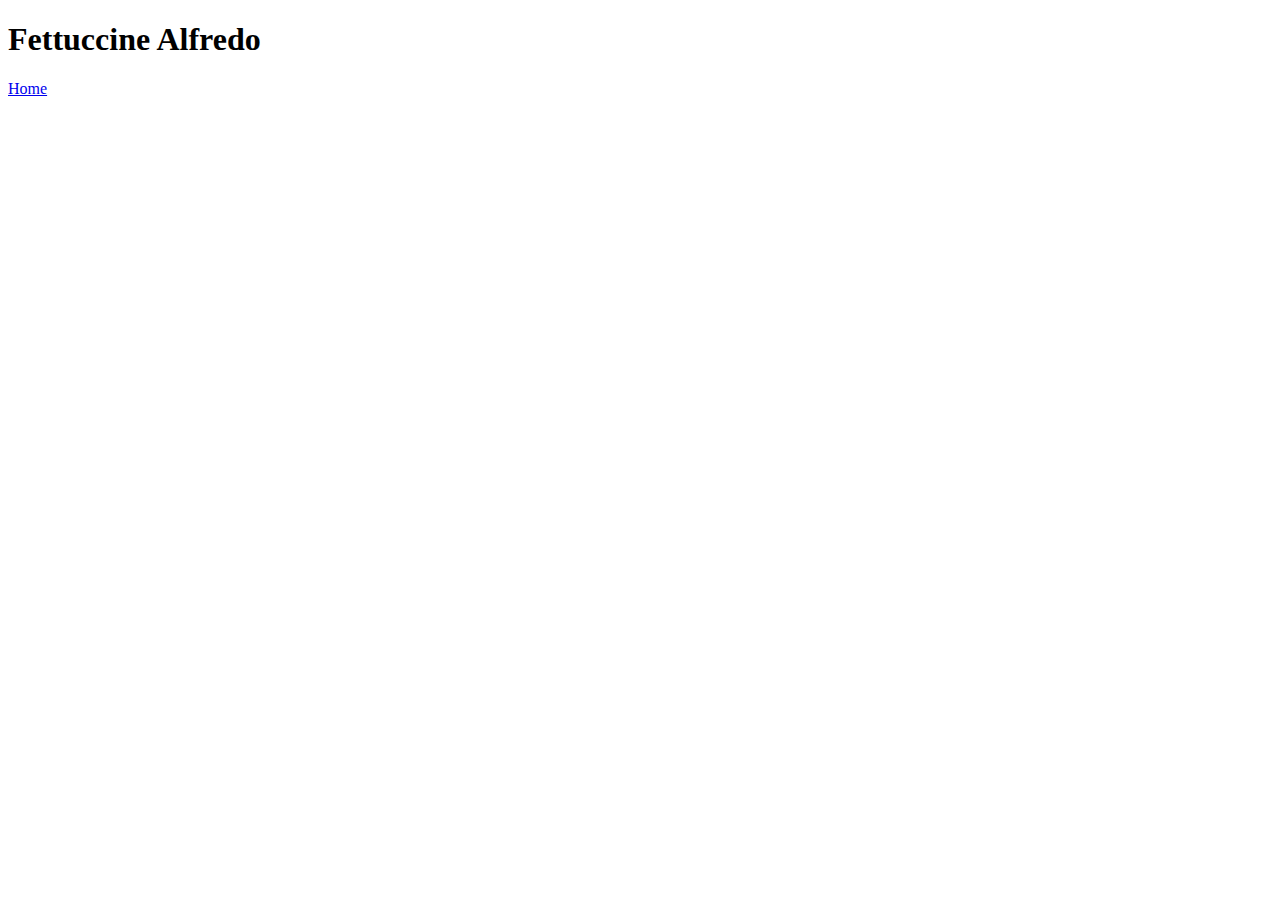
==== recipes/fettuccine-alfredo.html @ 3aa7da16 "Create Odin Recipes page and Recipes pages" ====
<!DOCTYPE html>
<html lang="en">
<head>
    <meta charset="UTF-8">
    <meta name="viewport" content="width=device-width, initial-scale=1.0">
    <title>Fettuccine Alfredo | Odin Recipes</title>
</head>
<body>
    <h1>Fettuccine Alfredo</h1>
    <a href="../index.html">Home</a>
</body>
</html>
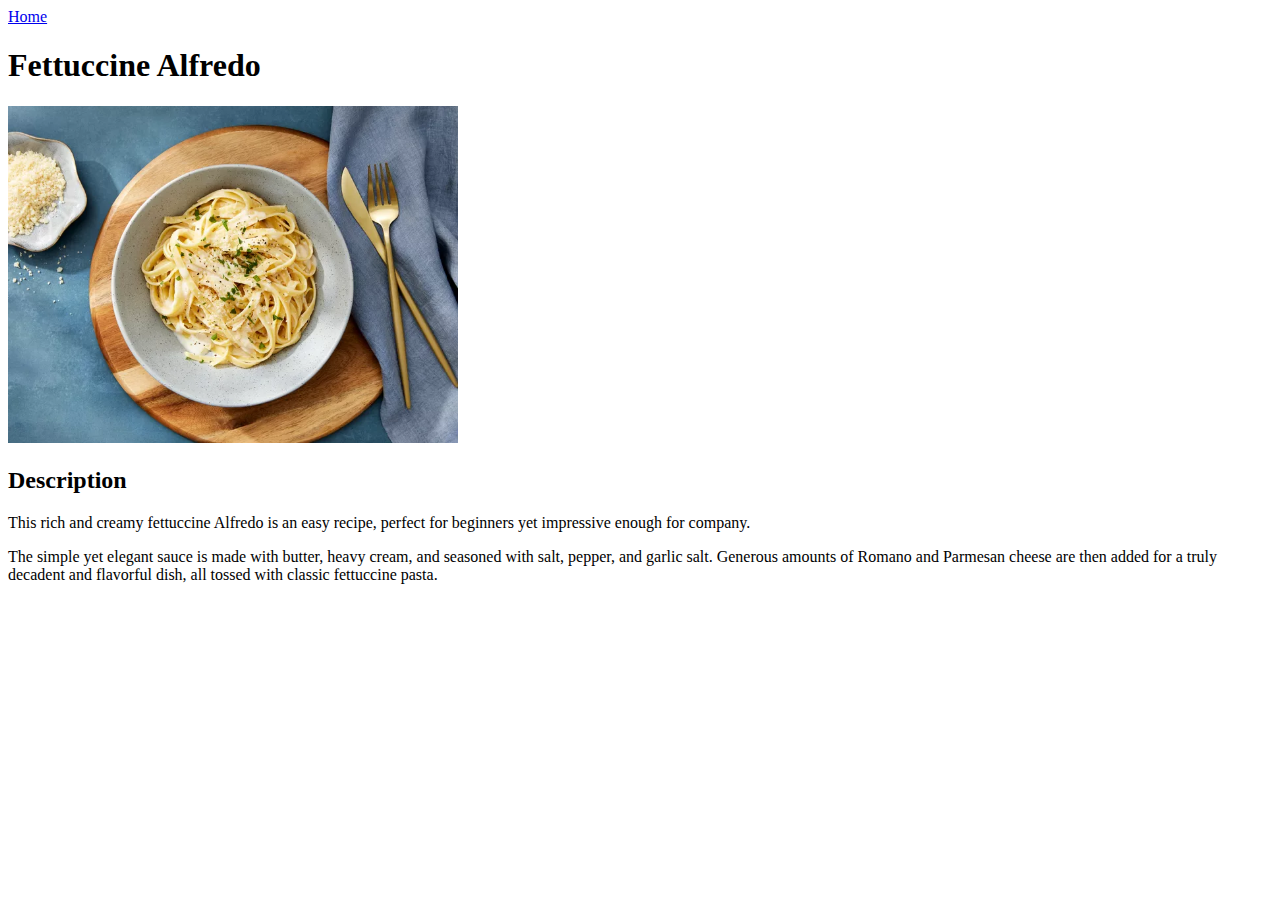
==== commit f667fda4: "Create img file, add images, modify recipes" ====
--- a/recipes/fettuccine-alfredo.html
+++ b/recipes/fettuccine-alfredo.html
@@ -6,7 +6,12 @@
     <title>Fettuccine Alfredo | Odin Recipes</title>
 </head>
 <body>
+    <a href="../index.html">Home</a>
     <h1>Fettuccine Alfredo</h1>
-    <a href="../index.html">Home</a>
+    <img src="../img/fettuccine.WebP" width="450">
+    <h2>Description</h2>
+    <p>This rich and creamy fettuccine Alfredo is an easy recipe, perfect for beginners yet impressive enough for company.</p>
+    <p>The simple yet elegant sauce is made with butter, heavy cream, and seasoned with salt, pepper, and garlic salt.  Generous amounts of Romano and Parmesan cheese are then added for a truly decadent and flavorful dish, all tossed with classic fettuccine pasta.</p>
+    
 </body>
 </html>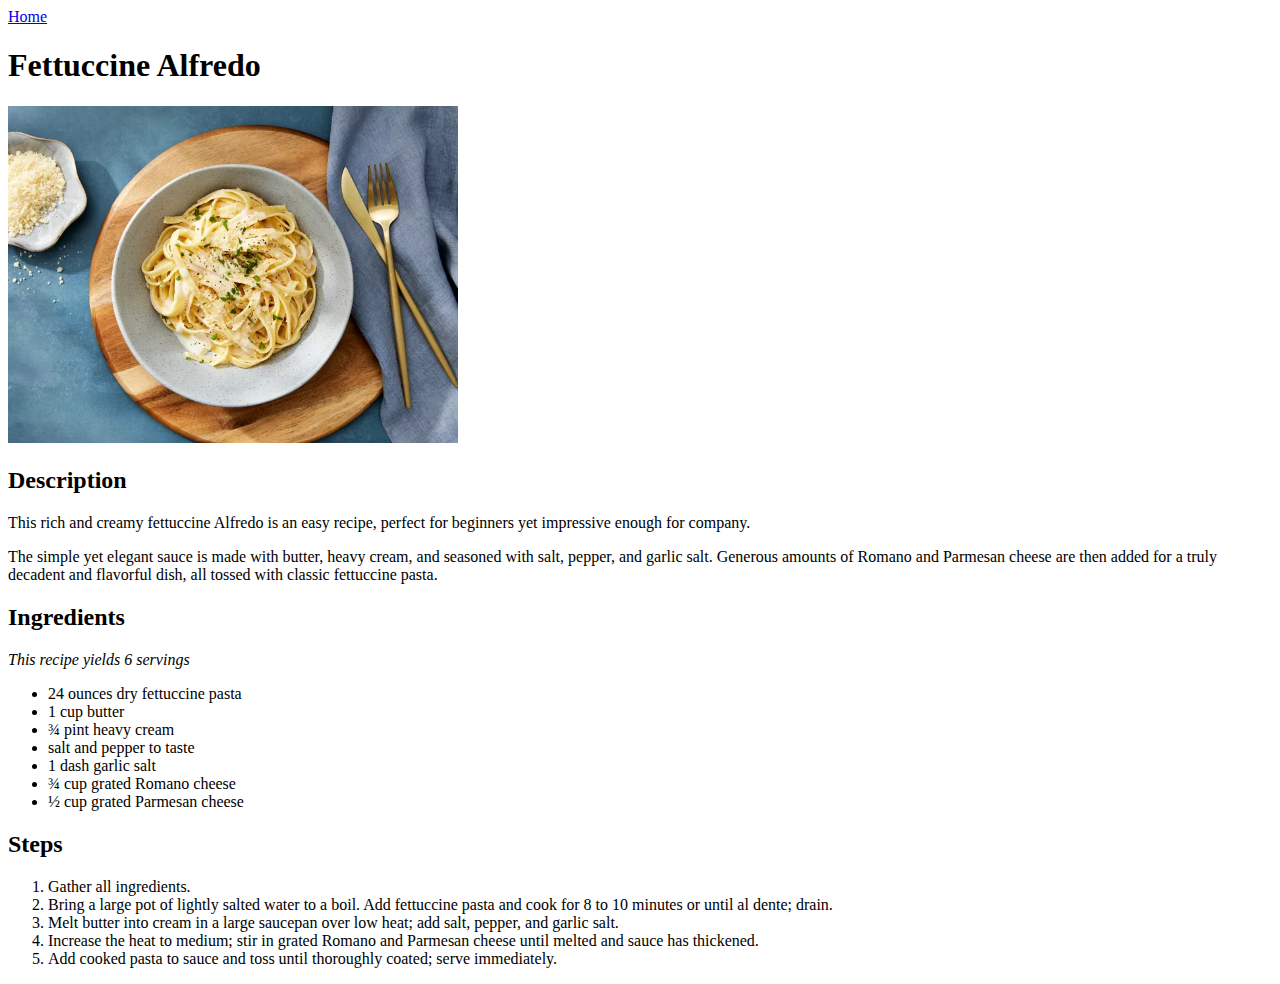
==== commit 0ea5e4fc: "Add lists, character substitution" ====
--- a/recipes/fettuccine-alfredo.html
+++ b/recipes/fettuccine-alfredo.html
@@ -10,8 +10,26 @@
     <h1>Fettuccine Alfredo</h1>
     <img src="../img/fettuccine.WebP" width="450">
     <h2>Description</h2>
-    <p>This rich and creamy fettuccine Alfredo is an easy recipe, perfect for beginners yet impressive enough for company.</p>
-    <p>The simple yet elegant sauce is made with butter, heavy cream, and seasoned with salt, pepper, and garlic salt.  Generous amounts of Romano and Parmesan cheese are then added for a truly decadent and flavorful dish, all tossed with classic fettuccine pasta.</p>
-    
+        <p>This rich and creamy fettuccine Alfredo is an easy recipe, perfect for beginners yet impressive enough for company.</p>
+        <p>The simple yet elegant sauce is made with butter, heavy cream, and seasoned with salt, pepper, and garlic salt.  Generous amounts of Romano and Parmesan cheese are then added for a truly decadent and flavorful dish, all tossed with classic fettuccine pasta.</p>
+    <h2>Ingredients</h2>
+    <em>This recipe yields 6 servings</em>
+    <ul>
+        <li>24 ounces dry fettuccine pasta</li>
+        <li>1 cup butter</li>
+        <li>¾ pint heavy cream</li>
+        <li>salt and pepper to taste</li>
+        <li>1 dash garlic salt</li>
+        <li>¾ cup grated Romano cheese</li>
+        <li>½ cup grated Parmesan cheese</li>
+      </ul>
+    <h2>Steps</h2>
+    <ol>
+        <li>Gather all ingredients.</li>
+        <li>Bring a large pot of lightly salted water to a boil. Add fettuccine pasta and cook for 8 to 10 minutes or until al dente; drain.</li>
+        <li>Melt butter into cream in a large saucepan over low heat; add salt, pepper, and garlic salt.</li>
+        <li>Increase the heat to medium; stir in grated Romano and Parmesan cheese until melted and sauce has thickened.</li>
+        <li>Add cooked pasta to sauce and toss until thoroughly coated; serve immediately.</li>
+    </ol>
 </body>
 </html>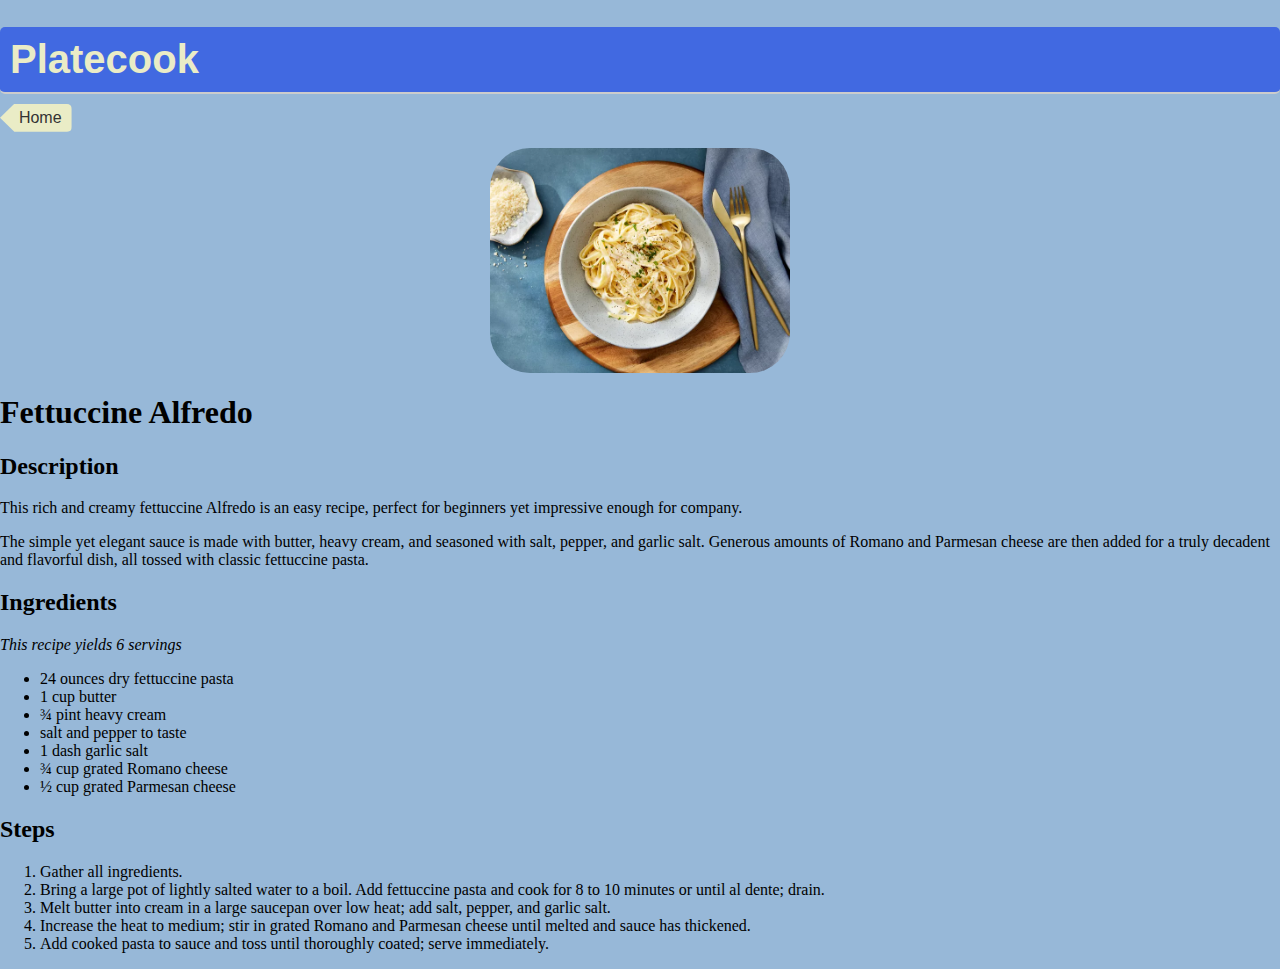
==== commit 07085835: "Add css style" ====
--- a/recipes/fettuccine-alfredo.html
+++ b/recipes/fettuccine-alfredo.html
@@ -3,12 +3,20 @@
 <head>
     <meta charset="UTF-8">
     <meta name="viewport" content="width=device-width, initial-scale=1.0">
-    <title>Fettuccine Alfredo | Odin Recipes</title>
+    <link rel="stylesheet" href="../styles.css">
+    <title>Fettuccine Alfredo | Platecook</title>
 </head>
 <body>
-    <a href="../index.html">Home</a>
+    <h1 id="main-title">Platecook</h1>
+    <div>
+        <span class="home-arrow"></span>
+        <a class="home-button" href="../index.html">&nbsp&nbspHome</a>
+    </div>
+    <p></p>
+    <div class="img-container">
+        <img src="../img/fettuccine.WebP" class="img-dimension">
+    </div>
     <h1>Fettuccine Alfredo</h1>
-    <img src="../img/fettuccine.WebP" width="450">
     <h2>Description</h2>
         <p>This rich and creamy fettuccine Alfredo is an easy recipe, perfect for beginners yet impressive enough for company.</p>
         <p>The simple yet elegant sauce is made with butter, heavy cream, and seasoned with salt, pepper, and garlic salt.  Generous amounts of Romano and Parmesan cheese are then added for a truly decadent and flavorful dish, all tossed with classic fettuccine pasta.</p>
--- a/styles.css
+++ b/styles.css
@@ -0,0 +1,72 @@
+html, body {
+    background-color: #97b8d8;
+    margin: 0;
+    padding: 0;
+}
+
+
+
+#main-title{
+    font-family: 'Segoe UI', Tahoma, Geneva, Verdana, sans-serif;
+    color: #EAECC6;
+    background-color: royalblue; /* Light gray background */
+    padding: 10px; /* Add padding for space around the title */
+    border-radius: 5px;
+    margin-bottom: 10px; /* Add space below the title */
+    border-bottom: 2px solid #ccc; /* Add a subtle bottom border */
+    text-align: left; /* Center the title (optional) */
+    font-size: 2.5em; /* Make the title larger (optional) */
+    font-weight: bold; /* Make the title bold (optional) */
+}
+
+a.home-button {
+    display: inline-block;
+    background-color: #EAECC6;
+    padding: 5px 10px;
+    border-radius: 5px; /* Rounded corners */
+    text-decoration: none;
+    color: #333;
+    clip-path: polygon(20% 0, 100% 0, 100% 100%, 20% 100%, 0 50%); /* Arrow pointing left */
+    transition: background-color 0.3s ease;
+    font-family: 'Segoe UI', Tahoma, Geneva, Verdana, sans-serif;
+}
+
+.menu-text {
+    color: #333;
+    text-decoration: none;
+    font-family: 'Segoe UI', Tahoma, Geneva, Verdana, sans-serif;
+}
+
+.home-list {
+    list-style-type: none; /* Remove default numbers */
+    padding: 0;
+  }
+  
+  .home-list li {
+    padding: 10px 15px;
+    margin-bottom: 10px;
+    background-color: #EAECC6; /* Light background */
+    border-radius: 5px;
+    box-shadow: 2px 2px 5px rgba(0, 0, 0, 0.1); /* Subtle shadow */
+    text-align: center;
+  }
+
+  .home-list li a { /* Style the anchor tag */
+    text-decoration: none; /* Remove underline */
+    display: block; /* Make the anchor tag fill the list item */
+    width: 100%; /* Make the anchor tag fill the list item */
+    height: 100%;/* Make the anchor tag fill the list item */
+  }
+
+  .img-container {
+    display: flex; /* Use flexbox for horizontal centering */
+    justify-content: center; /* Center the image horizontally */
+    width: 100%; /* Make the container take full width */  
+  }
+
+  .img-dimension {
+    width: 300px; /* Fixed width for the image */
+    height: auto;
+    object-fit: contain; /* Maintain aspect ratio */
+    border-radius: 40px;
+  }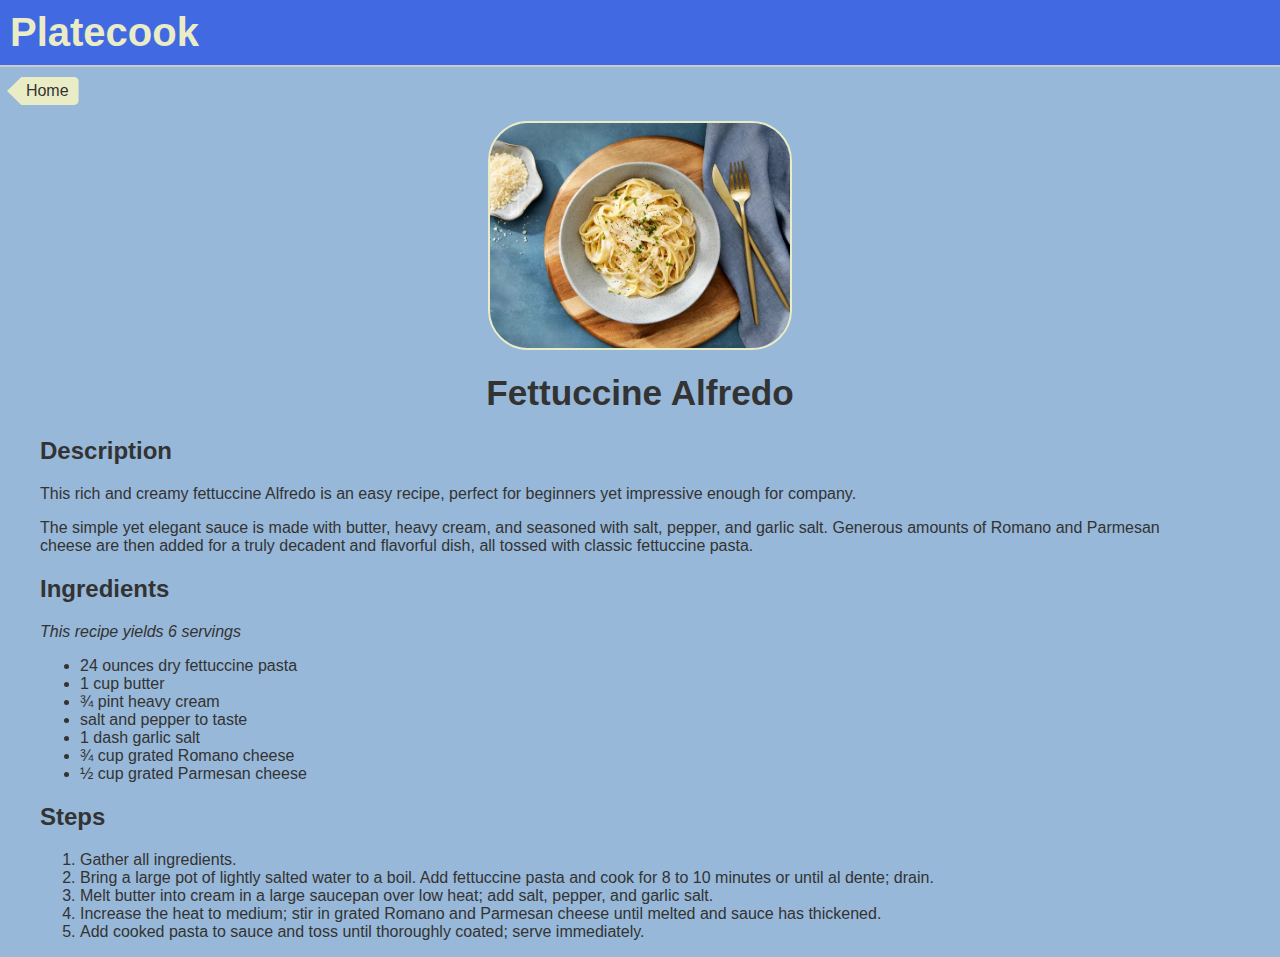
==== commit 5d1781fc: "Manage margin, add id" ====
--- a/recipes/fettuccine-alfredo.html
+++ b/recipes/fettuccine-alfredo.html
@@ -8,36 +8,45 @@
 </head>
 <body>
     <h1 id="main-title">Platecook</h1>
+
     <div>
         <span class="home-arrow"></span>
         <a class="home-button" href="../index.html">&nbsp&nbspHome</a>
     </div>
-    <p></p>
+
+    <p></p> <!-- Just for space -->
+
     <div class="img-container">
         <img src="../img/fettuccine.WebP" class="img-dimension">
     </div>
-    <h1>Fettuccine Alfredo</h1>
-    <h2>Description</h2>
-        <p>This rich and creamy fettuccine Alfredo is an easy recipe, perfect for beginners yet impressive enough for company.</p>
-        <p>The simple yet elegant sauce is made with butter, heavy cream, and seasoned with salt, pepper, and garlic salt.  Generous amounts of Romano and Parmesan cheese are then added for a truly decadent and flavorful dish, all tossed with classic fettuccine pasta.</p>
-    <h2>Ingredients</h2>
-    <em>This recipe yields 6 servings</em>
-    <ul>
-        <li>24 ounces dry fettuccine pasta</li>
-        <li>1 cup butter</li>
-        <li>¾ pint heavy cream</li>
-        <li>salt and pepper to taste</li>
-        <li>1 dash garlic salt</li>
-        <li>¾ cup grated Romano cheese</li>
-        <li>½ cup grated Parmesan cheese</li>
-      </ul>
-    <h2>Steps</h2>
-    <ol>
-        <li>Gather all ingredients.</li>
-        <li>Bring a large pot of lightly salted water to a boil. Add fettuccine pasta and cook for 8 to 10 minutes or until al dente; drain.</li>
-        <li>Melt butter into cream in a large saucepan over low heat; add salt, pepper, and garlic salt.</li>
-        <li>Increase the heat to medium; stir in grated Romano and Parmesan cheese until melted and sauce has thickened.</li>
-        <li>Add cooked pasta to sauce and toss until thoroughly coated; serve immediately.</li>
-    </ol>
+
+    <h1 id="sub-title">Fettuccine Alfredo</h1>
+
+    <div id="content-body">
+        <h2>Description</h2>
+            <p>This rich and creamy fettuccine Alfredo is an easy recipe, perfect for beginners yet impressive enough for company.</p>
+            <p>The simple yet elegant sauce is made with butter, heavy cream, and seasoned with salt, pepper, and garlic salt.  Generous amounts of Romano and Parmesan cheese are then added for a truly decadent and flavorful dish, all tossed with classic fettuccine pasta.</p>
+        
+        <h2>Ingredients</h2>
+            <em>This recipe yields 6 servings</em>
+        <ul>
+            <li>24 ounces dry fettuccine pasta</li>
+            <li>1 cup butter</li>
+            <li>¾ pint heavy cream</li>
+            <li>salt and pepper to taste</li>
+            <li>1 dash garlic salt</li>
+            <li>¾ cup grated Romano cheese</li>
+            <li>½ cup grated Parmesan cheese</li>
+        </ul>
+
+        <h2>Steps</h2>
+        <ol>
+            <li>Gather all ingredients.</li>
+            <li>Bring a large pot of lightly salted water to a boil. Add fettuccine pasta and cook for 8 to 10 minutes or until al dente; drain.</li>
+            <li>Melt butter into cream in a large saucepan over low heat; add salt, pepper, and garlic salt.</li>
+            <li>Increase the heat to medium; stir in grated Romano and Parmesan cheese until melted and sauce has thickened.</li>
+            <li>Add cooked pasta to sauce and toss until thoroughly coated; serve immediately.</li>
+        </ol>
+    </div>
 </body>
 </html>--- a/styles.css
+++ b/styles.css
@@ -2,6 +2,8 @@
     background-color: #97b8d8;
     margin: 0;
     padding: 0;
+    color: #333;
+    font-family: 'Segoe UI', Tahoma, Geneva, Verdana, sans-serif;
 }
 
 
@@ -9,9 +11,9 @@
 #main-title{
     font-family: 'Segoe UI', Tahoma, Geneva, Verdana, sans-serif;
     color: #EAECC6;
-    background-color: royalblue; /* Light gray background */
+    background-color: royalblue;
     padding: 10px; /* Add padding for space around the title */
-    border-radius: 5px;
+    margin-top: 0px;
     margin-bottom: 10px; /* Add space below the title */
     border-bottom: 2px solid #ccc; /* Add a subtle bottom border */
     text-align: left; /* Center the title (optional) */
@@ -29,6 +31,7 @@
     clip-path: polygon(20% 0, 100% 0, 100% 100%, 20% 100%, 0 50%); /* Arrow pointing left */
     transition: background-color 0.3s ease;
     font-family: 'Segoe UI', Tahoma, Geneva, Verdana, sans-serif;
+    margin-left: 7px; /* Add left margin */
 }
 
 .menu-text {
@@ -49,6 +52,8 @@
     border-radius: 5px;
     box-shadow: 2px 2px 5px rgba(0, 0, 0, 0.1); /* Subtle shadow */
     text-align: center;
+    margin-left: 7px; /* Add left margin */
+    margin-right: 7px;
   }
 
   .home-list li a { /* Style the anchor tag */
@@ -69,4 +74,19 @@
     height: auto;
     object-fit: contain; /* Maintain aspect ratio */
     border-radius: 40px;
+    border: 2px solid #EAECC6;
+  }
+
+  #sub-title{
+    font-size: 2.2em;
+    display: flex; /* Use flexbox for horizontal centering */
+    justify-content: center; /* Center the text horizontally */
+    width: 100%; /* Make the text take full width */  
+    
+  }
+
+  #content-body {
+    margin-left: 40px;
+    margin-right: 110px;
+    margin-top: 0px;
   }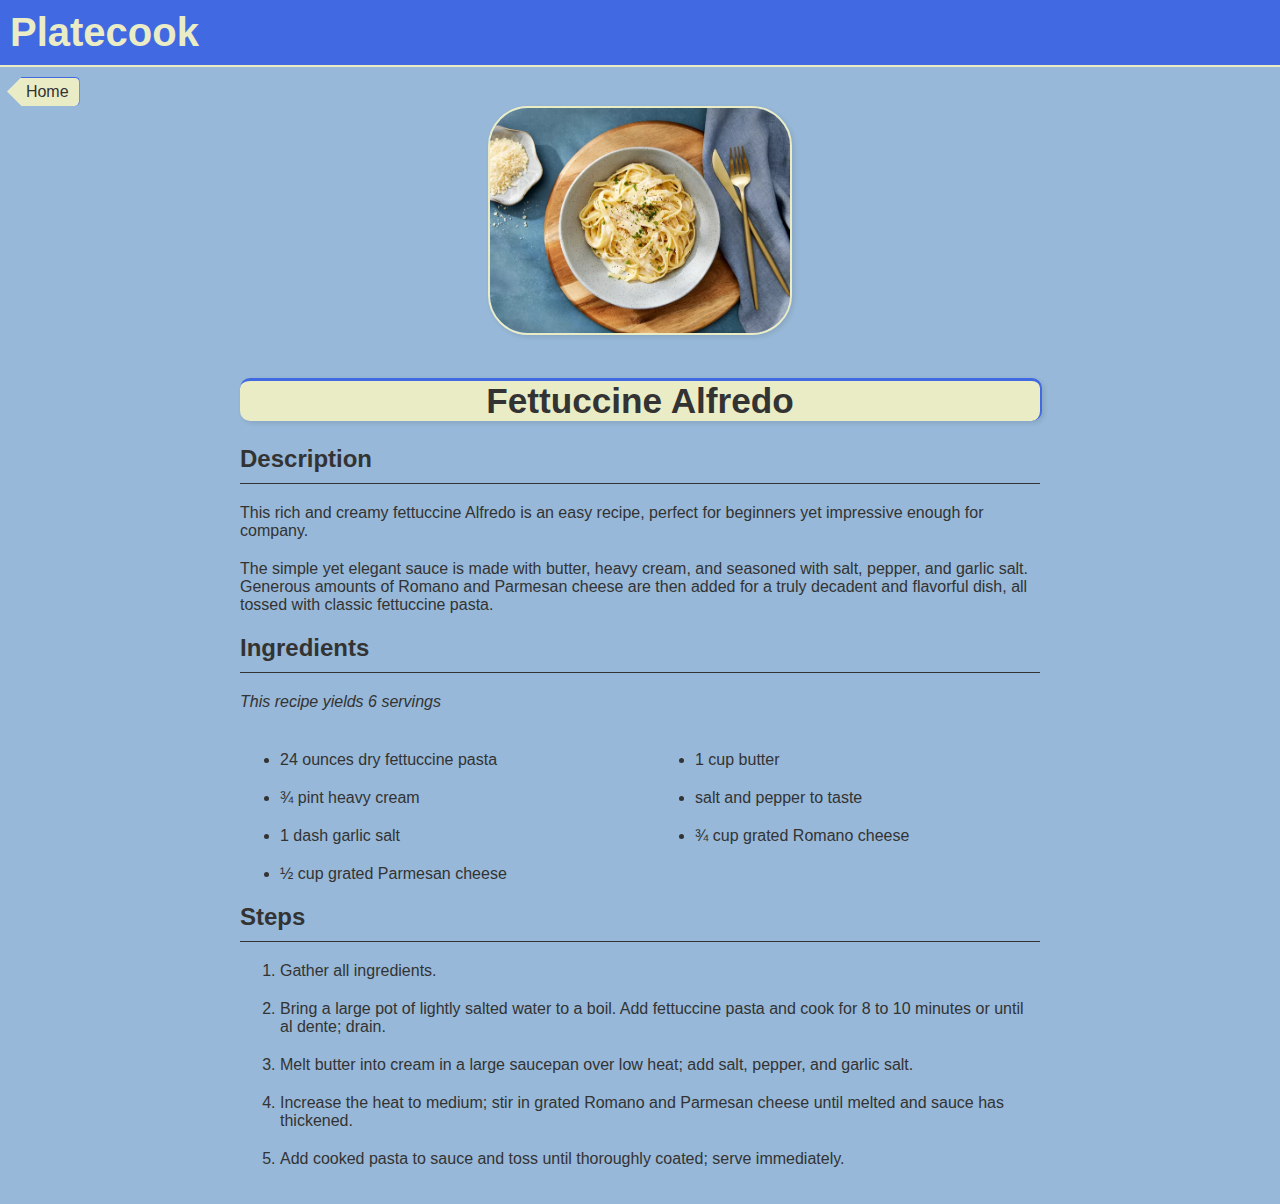
==== commit f68fc0f6: "Add style to page" ====
--- a/recipes/fettuccine-alfredo.html
+++ b/recipes/fettuccine-alfredo.html
@@ -14,22 +14,19 @@
         <a class="home-button" href="../index.html">&nbsp&nbspHome</a>
     </div>
 
-    <p></p> <!-- Just for space -->
-
     <div class="img-container">
         <img src="../img/fettuccine.WebP" class="img-dimension">
     </div>
 
-    <h1 id="sub-title">Fettuccine Alfredo</h1>
-
     <div id="content-body">
+        <h1 id="sub-title">Fettuccine Alfredo</h1>
         <h2>Description</h2>
             <p>This rich and creamy fettuccine Alfredo is an easy recipe, perfect for beginners yet impressive enough for company.</p>
             <p>The simple yet elegant sauce is made with butter, heavy cream, and seasoned with salt, pepper, and garlic salt.  Generous amounts of Romano and Parmesan cheese are then added for a truly decadent and flavorful dish, all tossed with classic fettuccine pasta.</p>
         
         <h2>Ingredients</h2>
             <em>This recipe yields 6 servings</em>
-        <ul>
+        <ul class="side-by-side-list">
             <li>24 ounces dry fettuccine pasta</li>
             <li>1 cup butter</li>
             <li>¾ pint heavy cream</li>
--- a/styles.css
+++ b/styles.css
@@ -15,7 +15,7 @@
     padding: 10px; /* Add padding for space around the title */
     margin-top: 0px;
     margin-bottom: 10px; /* Add space below the title */
-    border-bottom: 2px solid #ccc; /* Add a subtle bottom border */
+    border-bottom: 2px solid #EAECC6; /* Add a subtle bottom border */
     text-align: left; /* Center the title (optional) */
     font-size: 2.5em; /* Make the title larger (optional) */
     font-weight: bold; /* Make the title bold (optional) */
@@ -32,6 +32,8 @@
     transition: background-color 0.3s ease;
     font-family: 'Segoe UI', Tahoma, Geneva, Verdana, sans-serif;
     margin-left: 7px; /* Add left margin */
+    border-top: 1px solid royalblue;
+    border-right: 1px solid royalblue;
 }
 
 .menu-text {
@@ -75,6 +77,8 @@
     object-fit: contain; /* Maintain aspect ratio */
     border-radius: 40px;
     border: 2px solid #EAECC6;
+    box-shadow: 2px 2px 5px rgba(0, 0, 0, 0.1); /* Subtle shadow */
+    
   }
 
   #sub-title{
@@ -82,11 +86,43 @@
     display: flex; /* Use flexbox for horizontal centering */
     justify-content: center; /* Center the text horizontally */
     width: 100%; /* Make the text take full width */  
-    
+    color: #333;
+    background-color: #EAECC6;
+    border-radius: 10px;
+    border-top: solid royalblue;
+    box-shadow: 2px 2px 5px rgba(0, 0, 0, 0.1); /* Subtle shadow */
+    border-right: 2px solid royalblue;
   }
 
-  #content-body {
+  #content-body { /* This controls the margins of phone sizes */
     margin-left: 40px;
-    margin-right: 110px;
-    margin-top: 0px;
-  }+    margin-right: 40px;
+  }
+
+  @media (min-width: 768px) { /* This controls the margins of normal web page size */
+    #content-body {
+      margin: 0 auto; /* Center the content */
+      max-width: 800px; /* Adjust max-width as needed */
+      padding: 20px; /* Optional: Add padding for visual spacing */
+    }
+
+    .side-by-side-list { /* This makes the unordered list "ingredients" be side by side */
+      display: grid;
+      grid-template-columns: 1fr 1fr; /* Two equal columns */
+      column-gap: 70px; /* Add space between columns */
+    }
+  }
+
+  ul, ol, li {
+    margin-top: 20px; /* Adds vertical spacing */
+}
+
+p{
+    margin-bottom: 20px; /* Adds vertical spacing */
+}
+
+h2 {
+  border-bottom: 1px solid #333; /* Add a bottom border to divide contents */
+  padding-bottom: 10px; /* Optional: Add some padding below the heading */
+  margin-bottom: 20px; /* Optional: Add space below the heading and line */
+}
